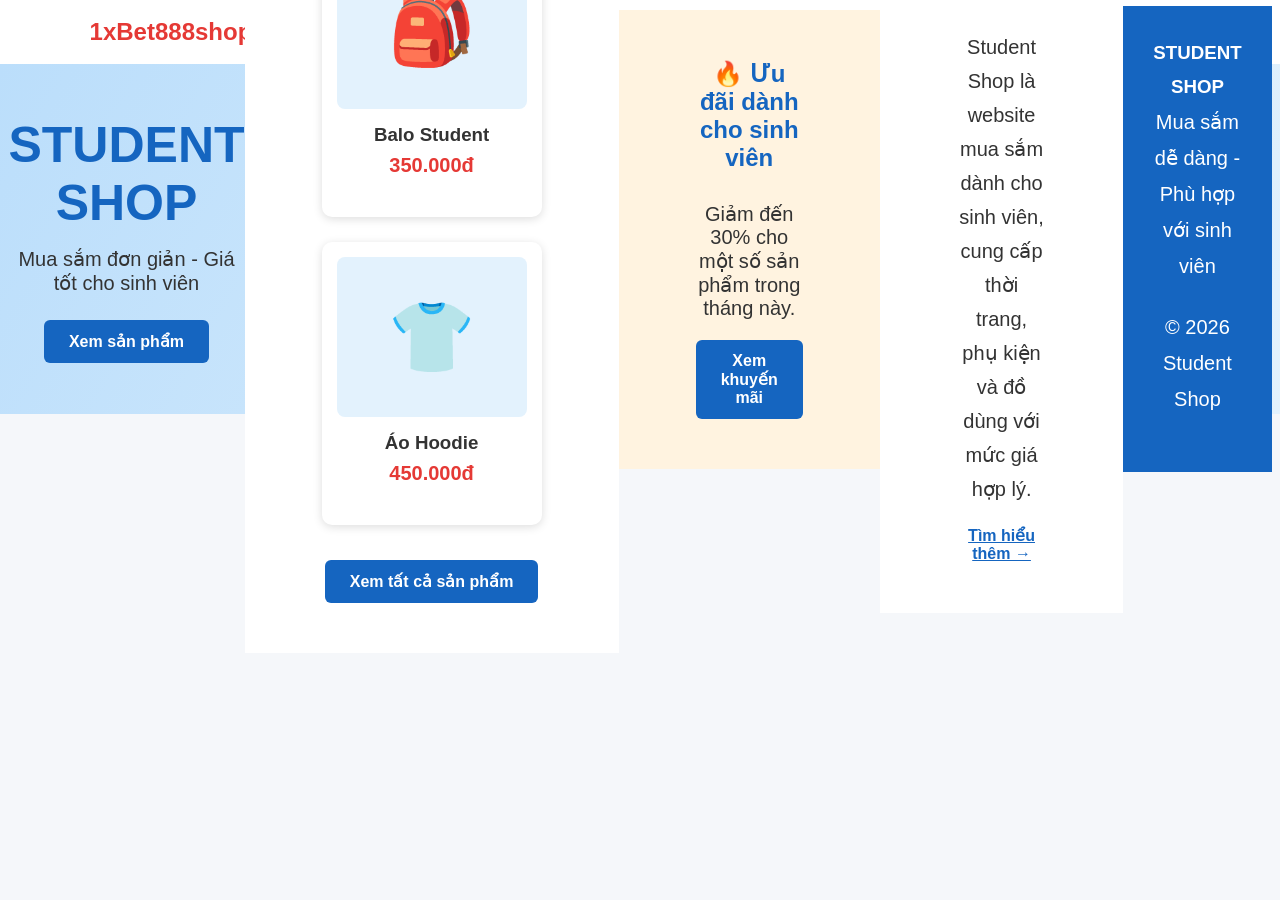
==== index.html @ b574a5e4 "Update index.html" ====
<!DOCTYPE html>
<html lang="vi">
<head>
    <meta charset="UTF-8">
    <meta name="viewport" content="width=device-width, initial-scale=1.0">
    <title>1xBet888shop</title>
    <link rel="stylesheet" href="style.css">
</head>

<body>

    <!-- Thanh điều hướng -->
    <header>
        <div class="logo">1xBet888shop</div>

        <nav>
            <a href="index.html">Trang chủ</a>
            <a href="products.html">Sản phẩm</a>
            <a href="categories.html">Danh mục</a>
            <a href="sale.html">Khuyến mãi</a>
            <a href="about.html">Giới thiệu</a>
            <a href="contact.html">Liên hệ</a>
        </nav>
    </header>


    <!-- Banner -->
    <section class="banner">
        <div class="banner-content">
            <h1>STUDENT SHOP</h1>
            <p>Mua sắm đơn giản - Giá tốt cho sinh viên</p>

            <a href="products.html" class="button">
                Xem sản phẩm
            </a>
        </div>


    <!-- Sản phẩm -->
    <section class="products">
        <h2>Sản phẩm nổi bật</h2>

        <div class="product-list">

            <a href="products.html" class="product">
                <div class="product-image">🎒</div>
                <h3>Balo Student</h3>
                <p>350.000đ</p>
            </a>

            <a href="products.html" class="product">
                <div class="product-image">👕</div>
                <h3>Áo Hoodie</h3>
                <p>450.000đ</p>
            </a>



        </div>

        <a href="products.html" class="button">
            Xem tất cả sản phẩm
        </a>
    </section>


    <!-- Khuyến mãi -->
    <section class="promotion">
        <h2>🔥 Ưu đãi dành cho sinh viên</h2>
        <p>Giảm đến 30% cho một số sản phẩm trong tháng này.</p>

        <a href="sale.html" class="button">
            Xem khuyến mãi
        </a>
    </section>


    <!-- Giới thiệu ngắn -->
    <section class="about">
        <h2>Về Student Shop</h2>

        <p>
            Student Shop là website mua sắm dành cho sinh viên,
            cung cấp thời trang, phụ kiện và đồ dùng với mức giá hợp lý.
        </p>

        <a href="about.html">Tìm hiểu thêm →</a>
    </section>


    <!-- Footer -->
    <footer>
        <h3>STUDENT SHOP</h3>
        <p>Mua sắm dễ dàng - Phù hợp với sinh viên</p>
        <p>© 2026 Student Shop</p>
    </footer>

</body>
</html>
---- style.css ----
* {
    margin: 0;
    padding: 0;
    box-sizing: border-box;
}

body {
    font-family: Arial, sans-serif;
    background: #f5f7fa;
    color: #333;
}

/* Header */
header {
    background: white;
    display: flex;
    justify-content: space-between;
    align-items: center;
    padding: 18px 7%;
    box-shadow: 0 2px 8px #ddd;
}

.logo {
    color: #e53935;
    font-size: 24px;
    font-weight: bold;
}

nav {
    display: flex;
    gap: 20px;
}

nav a {
    color: #1565c0;
    text-decoration: underline;
    font-weight: bold;
}

nav a:hover {
    color: #e53935;
}


/* Banner */
.banner {
    height: 350px;
    display: flex;
    justify-content: center;
    align-items: center;
    text-align: center;
    background: linear-gradient(120deg, #bbdefb, #e3f2fd);
}

.banner h1 {
    font-size: 50px;
    color: #1565c0;
    margin-bottom: 15px;
}

.banner p {
    font-size: 20px;
    margin-bottom: 25px;
}


/* Button */
.button {
    display: inline-block;
    background: #1565c0;
    color: white;
    padding: 12px 25px;
    border-radius: 6px;
    text-decoration: none;
    font-weight: bold;
}

.button:hover {
    background: #e53935;
}


/* Section */
section {
    padding: 50px 7%;
    text-align: center;
}

h2 {
    color: #1565c0;
    margin-bottom: 30px;
}


/* Categories */
.category-list {
    display: flex;
    justify-content: center;
    gap: 20px;
    flex-wrap: wrap;
}

.category-list a {
    background: white;
    padding: 20px 30px;
    border-radius: 8px;
    text-decoration: none;
    color: #333;
    box-shadow: 0 2px 8px #ddd;
}

.category-list a:hover {
    background: #e3f2fd;
}


/* Products */
.products {
    background: white;
}

.product-list {
    display: flex;
    justify-content: center;
    gap: 25px;
    flex-wrap: wrap;
    margin-bottom: 35px;
}

.product {
    width: 220px;
    padding: 15px;
    background: white;
    border-radius: 10px;
    text-decoration: none;
    color: #333;
    box-shadow: 0 2px 10px #ddd;
}

.product:hover {
    transform: translateY(-5px);
}

.product-image {
    height: 160px;
    background: #e3f2fd;
    border-radius: 8px;
    display: flex;
    justify-content: center;
    align-items: center;
    font-size: 70px;
}

.product h3 {
    margin: 15px 0 8px;
}

.product p {
    color: #e53935;
    font-weight: bold;
}


/* Promotion */
.promotion {
    background: #fff3e0;
}

.promotion p {
    margin-bottom: 20px;
}


/* About */
.about {
    background: white;
}

.about p {
    max-width: 650px;
    margin: 0 auto 20px;
    line-height: 1.7;
}

.about a {
    color: #1565c0;
    font-weight: bold;
}


/* Footer */
footer {
    background: #1565c0;
    color: white;
    text-align: center;
    padding: 30px;
    line-height: 1.8;
}
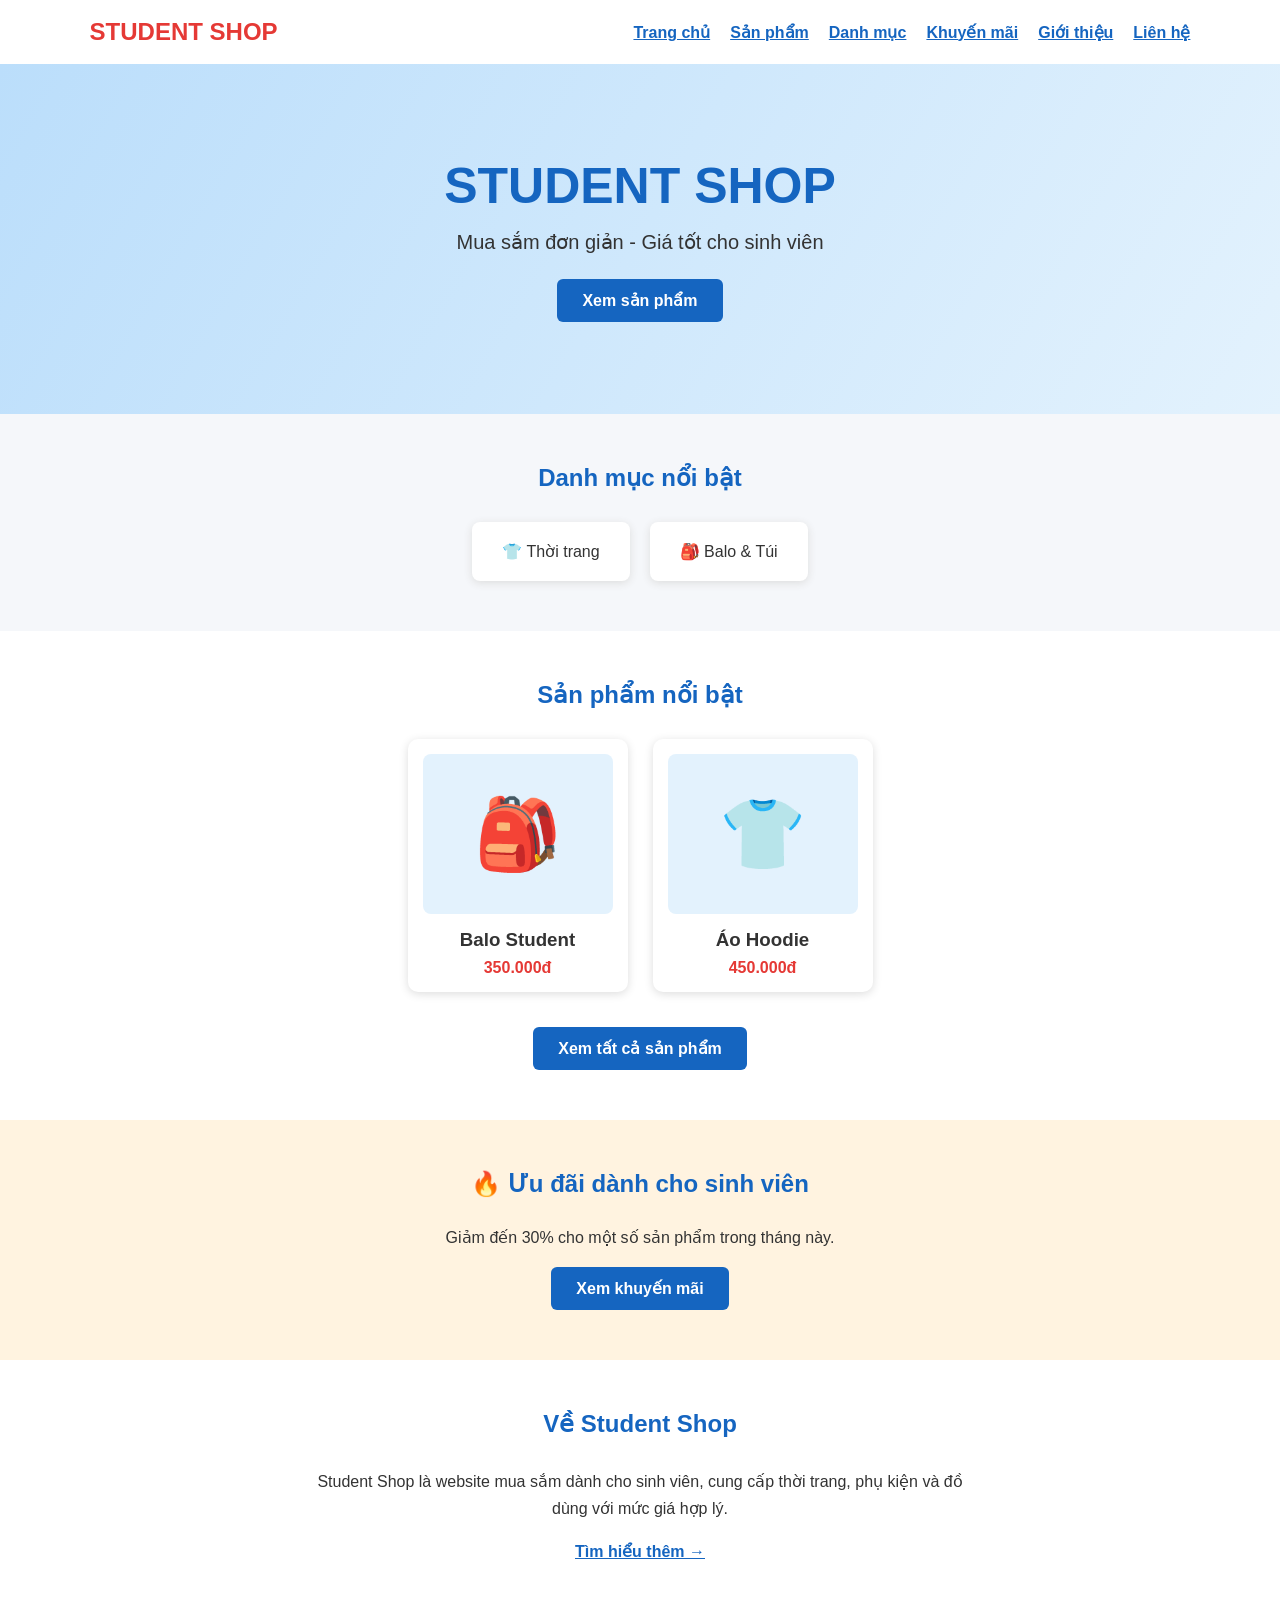
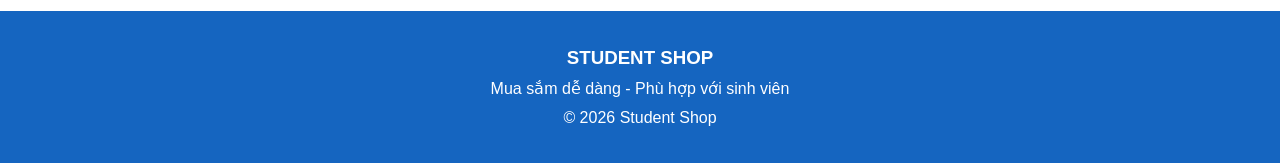
==== commit 2c02ff2d: "Create index.html" ====
--- a/index.html
+++ b/index.html
@@ -3,7 +3,7 @@
 <head>
     <meta charset="UTF-8">
     <meta name="viewport" content="width=device-width, initial-scale=1.0">
-    <title>1xBet888shop</title>
+    <title>Student Shop</title>
     <link rel="stylesheet" href="style.css">
 </head>
 
@@ -11,7 +11,7 @@
 
     <!-- Thanh điều hướng -->
     <header>
-        <div class="logo">1xBet888shop</div>
+        <div class="logo">STUDENT SHOP</div>
 
         <nav>
             <a href="index.html">Trang chủ</a>
@@ -34,6 +34,18 @@
                 Xem sản phẩm
             </a>
         </div>
+    </section>
+
+
+    <!-- Danh mục -->
+    <section class="categories">
+        <h2>Danh mục nổi bật</h2>
+
+        <div class="category-list">
+            <a href="categories.html">👕 Thời trang</a>
+            <a href="categories.html">🎒 Balo & Túi</a>
+        </div>
+    </section>
 
 
     <!-- Sản phẩm -->
@@ -53,8 +65,6 @@
                 <h3>Áo Hoodie</h3>
                 <p>450.000đ</p>
             </a>
-
-
 
         </div>
 
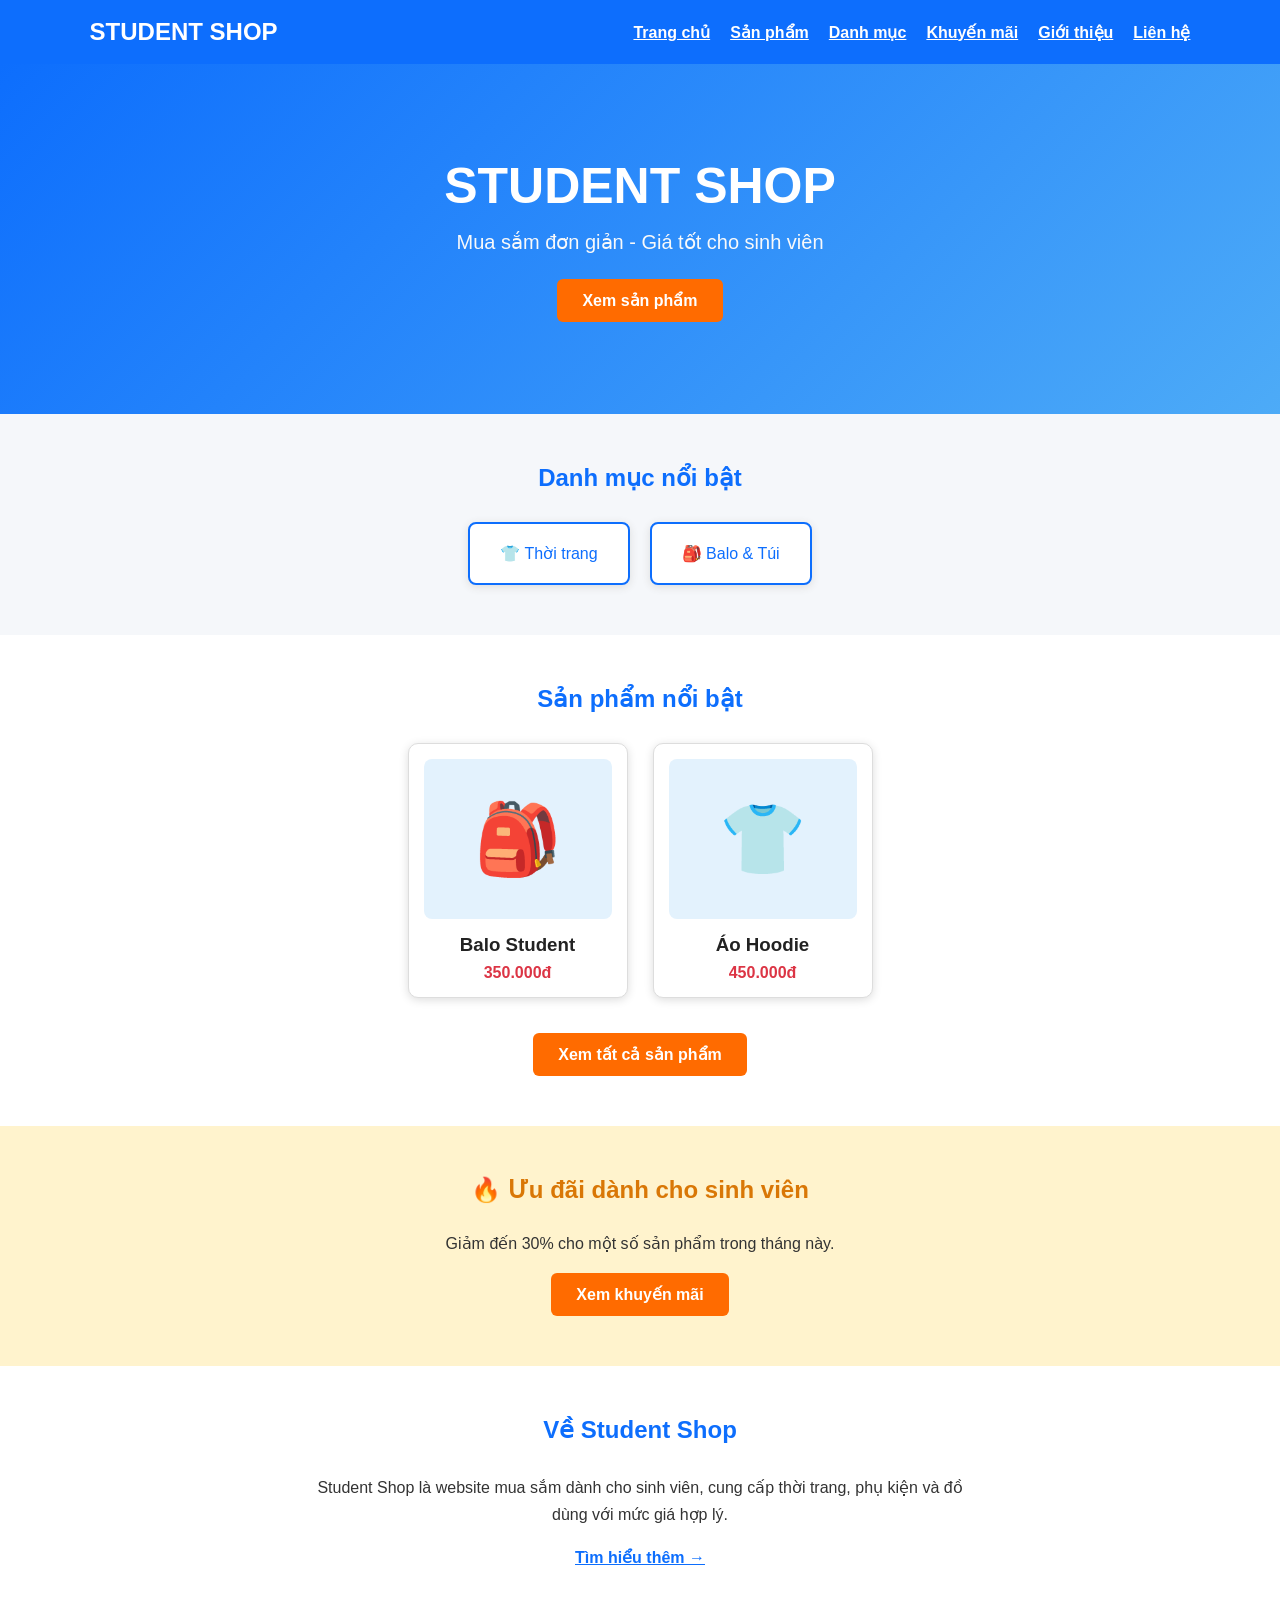
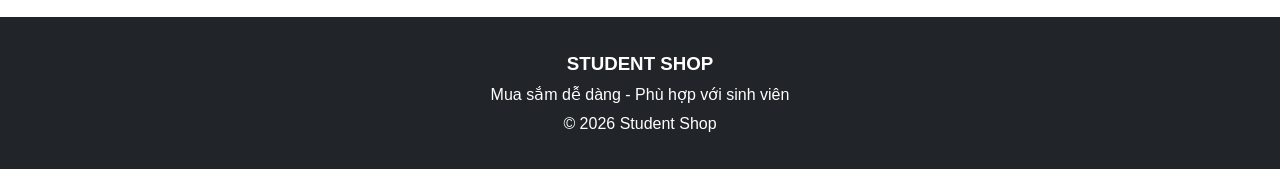
==== commit 576658dc: "Update index.html" ====
--- a/index.html
+++ b/index.html
@@ -5,6 +5,7 @@
     <meta name="viewport" content="width=device-width, initial-scale=1.0">
     <title>Student Shop</title>
     <link rel="stylesheet" href="style.css">
+    <link rel="stylesheet" href="trangmau.css">
 </head>
 
 <body>
@@ -15,10 +16,10 @@
 
         <nav>
             <a href="index.html">Trang chủ</a>
-            <a href="products.html">Sản phẩm</a>
+            <a href="sanpham.html">Sản phẩm</a>
             <a href="categories.html">Danh mục</a>
             <a href="sale.html">Khuyến mãi</a>
-            <a href="about.html">Giới thiệu</a>
+            <a href="gioithieu.html">Giới thiệu</a>
             <a href="contact.html">Liên hệ</a>
         </nav>
     </header>
--- a/trangmau.css
+++ b/trangmau.css
@@ -0,0 +1,221 @@
+/* =========================================
+   TRANGMAU.CSS - Giao diện Student Shop
+========================================= */
+
+/* Màu nền website */
+body{
+    background:#f5f7fa;
+    color:#333;
+}
+
+/* ================= HEADER ================= */
+
+header{
+    background:#0d6efd;
+    color:#fff;
+    box-shadow:0 3px 10px rgba(0,0,0,.2);
+}
+
+.logo{
+    color:#fff;
+    font-weight:bold;
+}
+
+nav a{
+    color:#fff;
+    transition:0.3s;
+}
+
+nav a:hover{
+    color:#ffd43b;
+}
+
+/* ================= BANNER ================= */
+
+.banner{
+    background:linear-gradient(135deg,#0d6efd,#4dabf7);
+    color:white;
+}
+
+.banner h1{
+    color:white;
+}
+
+.banner p{
+    color:#f8f9fa;
+}
+
+/* ================= TIÊU ĐỀ ================= */
+
+h1,h2,h3{
+    color:#0d6efd;
+}
+
+/* ================= Ô TÌM KIẾM ================= */
+
+.search-box input{
+    background:white;
+    border:2px solid #0d6efd;
+    color:#333;
+}
+
+.search-box input:focus{
+    border-color:#ff6b00;
+    outline:none;
+}
+
+/* ================= DANH MỤC ================= */
+
+.category-list a{
+    background:white;
+    color:#0d6efd;
+    border:2px solid #0d6efd;
+    transition:.3s;
+}
+
+.category-list a:hover{
+    background:#0d6efd;
+    color:white;
+}
+
+/* ================= THẺ SẢN PHẨM ================= */
+
+.product{
+    background:white;
+    border:1px solid #ddd;
+}
+
+.product:hover{
+    border-color:#0d6efd;
+    box-shadow:0 10px 25px rgba(0,0,0,.2);
+}
+
+.product h3{
+    color:#222;
+}
+
+/* Giá */
+
+.product p{
+    color:#dc3545;
+    font-weight:bold;
+}
+
+/* ================= NÚT ================= */
+
+.button{
+
+    background:#ff6b00;
+    color:white;
+
+}
+
+.button:hover{
+
+    background:#e85d04;
+
+}
+
+/* ================= KHUYẾN MÃI ================= */
+
+.promotion{
+
+    background:#fff3cd;
+
+}
+
+.promotion h2{
+
+    color:#d97706;
+
+}
+
+/* ================= GIỚI THIỆU ================= */
+
+.about{
+
+    background:white;
+
+}
+
+.about a{
+
+    color:#0d6efd;
+
+}
+
+.about a:hover{
+
+    color:#ff6b00;
+
+}
+
+/* ================= FOOTER ================= */
+
+footer{
+
+    background:#212529;
+    color:white;
+
+}
+
+footer h3{
+
+    color:white;
+
+}
+
+/* ================= LINK ================= */
+
+a{
+
+    transition:.3s;
+
+}
+
+/* ================= SCROLLBAR ================= */
+
+::-webkit-scrollbar{
+
+    width:10px;
+
+}
+
+::-webkit-scrollbar-track{
+
+    background:#f1f1f1;
+
+}
+
+::-webkit-scrollbar-thumb{
+
+    background:#0d6efd;
+    border-radius:20px;
+
+}
+
+::-webkit-scrollbar-thumb:hover{
+
+    background:#084298;
+
+}
+
+/* ================= HIỆU ỨNG ================= */
+
+.product{
+
+    transition:.3s;
+
+}
+
+.button{
+
+    transition:.3s;
+
+}
+
+.category-list a{
+
+    transition:.3s;
+
+}
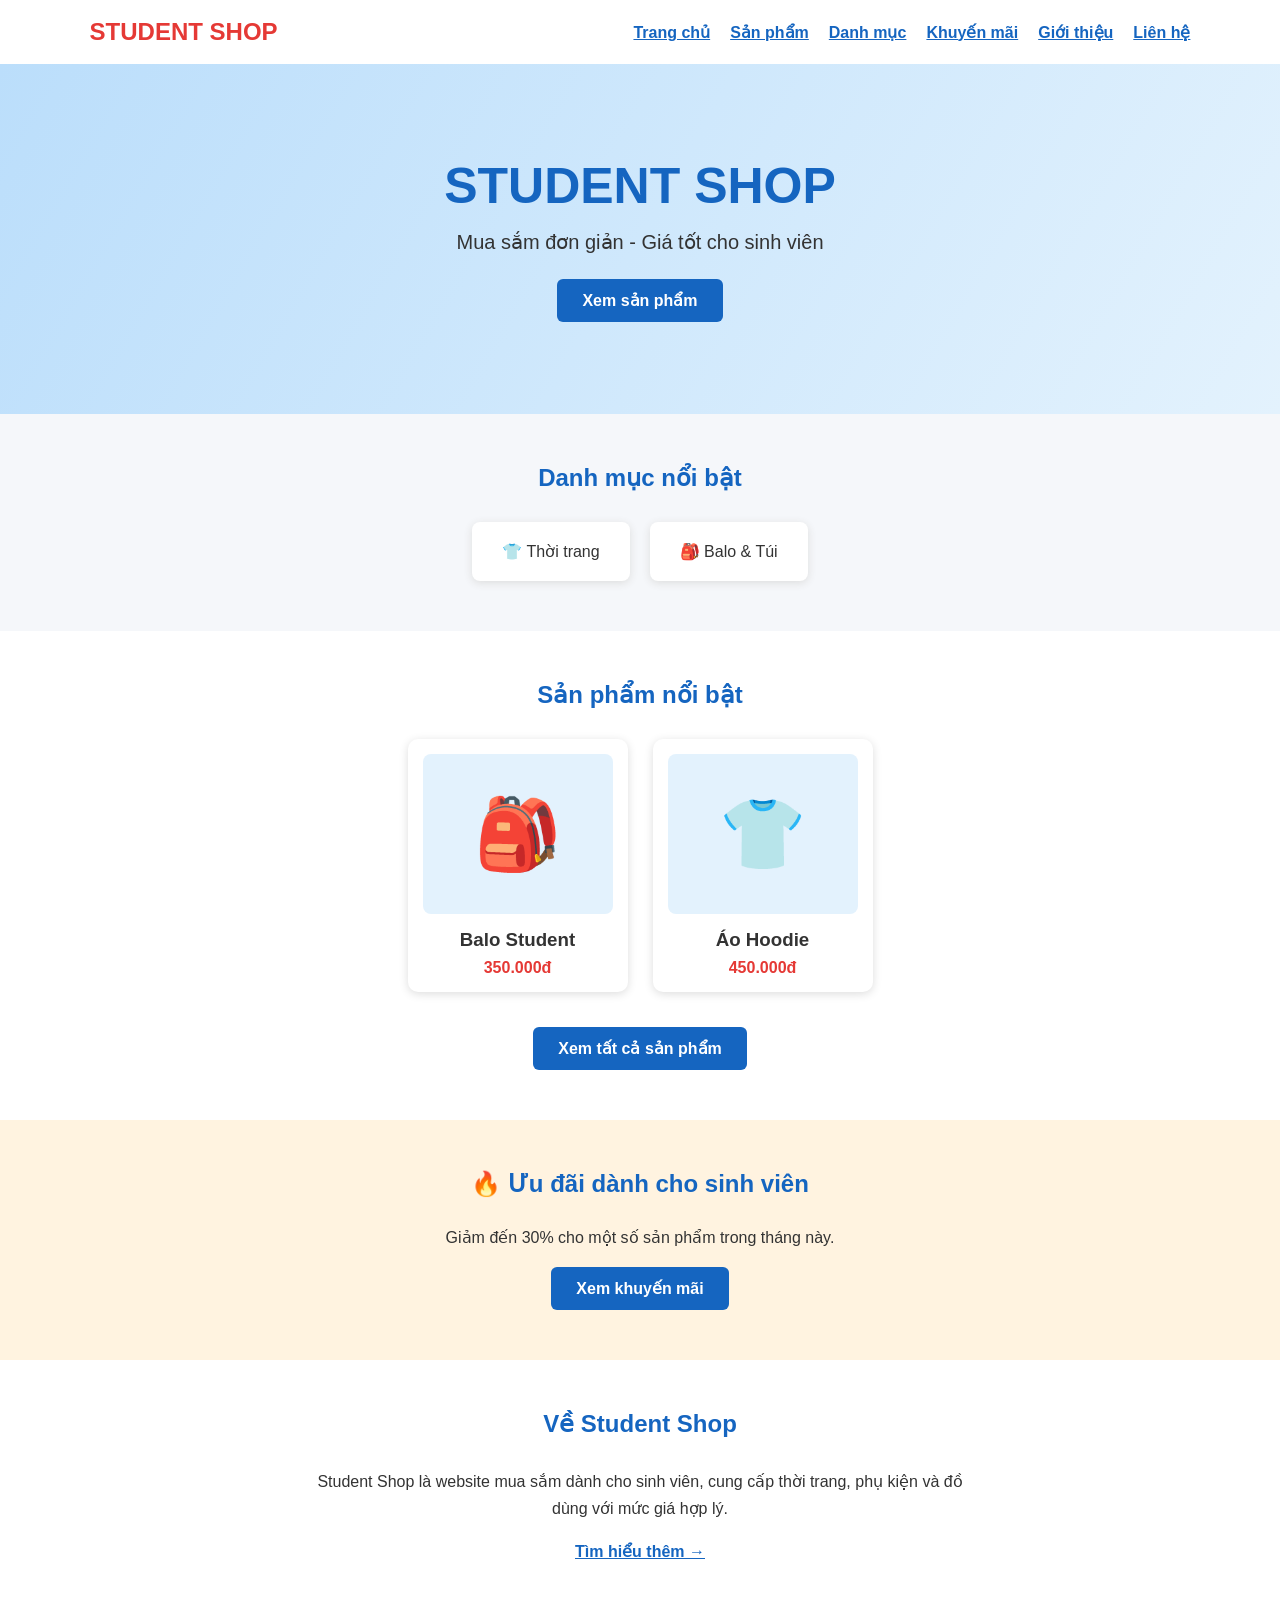
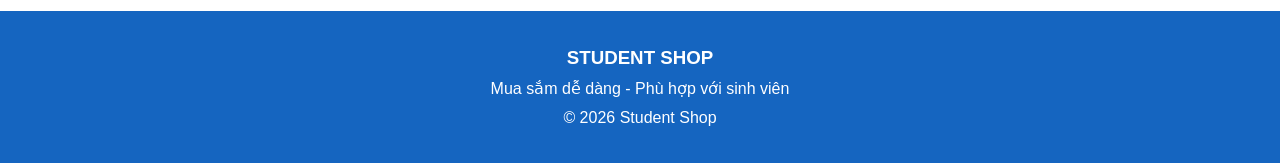
==== commit 3bad8b6b: "Update index.html" ====
--- a/index.html
+++ b/index.html
@@ -5,22 +5,20 @@
     <meta name="viewport" content="width=device-width, initial-scale=1.0">
     <title>Student Shop</title>
     <link rel="stylesheet" href="style.css">
-    <link rel="stylesheet" href="trangmau.css">
 </head>
 
 <body>
 
-    <!-- Thanh điều hướng -->
     <header>
         <div class="logo">STUDENT SHOP</div>
 
         <nav>
             <a href="index.html">Trang chủ</a>
             <a href="sanpham.html">Sản phẩm</a>
-            <a href="categories.html">Danh mục</a>
+            <a href="danhmuc.html">Danh mục</a>
             <a href="sale.html">Khuyến mãi</a>
             <a href="gioithieu.html">Giới thiệu</a>
-            <a href="contact.html">Liên hệ</a>
+            <a href="lienhe.html">Liên hệ</a>
         </nav>
     </header>
 
@@ -43,8 +41,8 @@
         <h2>Danh mục nổi bật</h2>
 
         <div class="category-list">
-            <a href="categories.html">👕 Thời trang</a>
-            <a href="categories.html">🎒 Balo & Túi</a>
+            <a href="danhmuc.html">👕 Thời trang</a>
+            <a href="danhmuc.html">🎒 Balo & Túi</a>
         </div>
     </section>
 
@@ -55,13 +53,13 @@
 
         <div class="product-list">
 
-            <a href="products.html" class="product">
+            <a href="sanpham.html" class="product">
                 <div class="product-image">🎒</div>
                 <h3>Balo Student</h3>
                 <p>350.000đ</p>
             </a>
 
-            <a href="products.html" class="product">
+            <a href="sanpham.html" class="product">
                 <div class="product-image">👕</div>
                 <h3>Áo Hoodie</h3>
                 <p>450.000đ</p>
@@ -69,7 +67,7 @@
 
         </div>
 
-        <a href="products.html" class="button">
+        <a href="sanpham.html" class="button">
             Xem tất cả sản phẩm
         </a>
     </section>
@@ -95,7 +93,7 @@
             cung cấp thời trang, phụ kiện và đồ dùng với mức giá hợp lý.
         </p>
 
-        <a href="about.html">Tìm hiểu thêm →</a>
+        <a href="timhieuthem.html">Tìm hiểu thêm →</a>
     </section>
 
 
